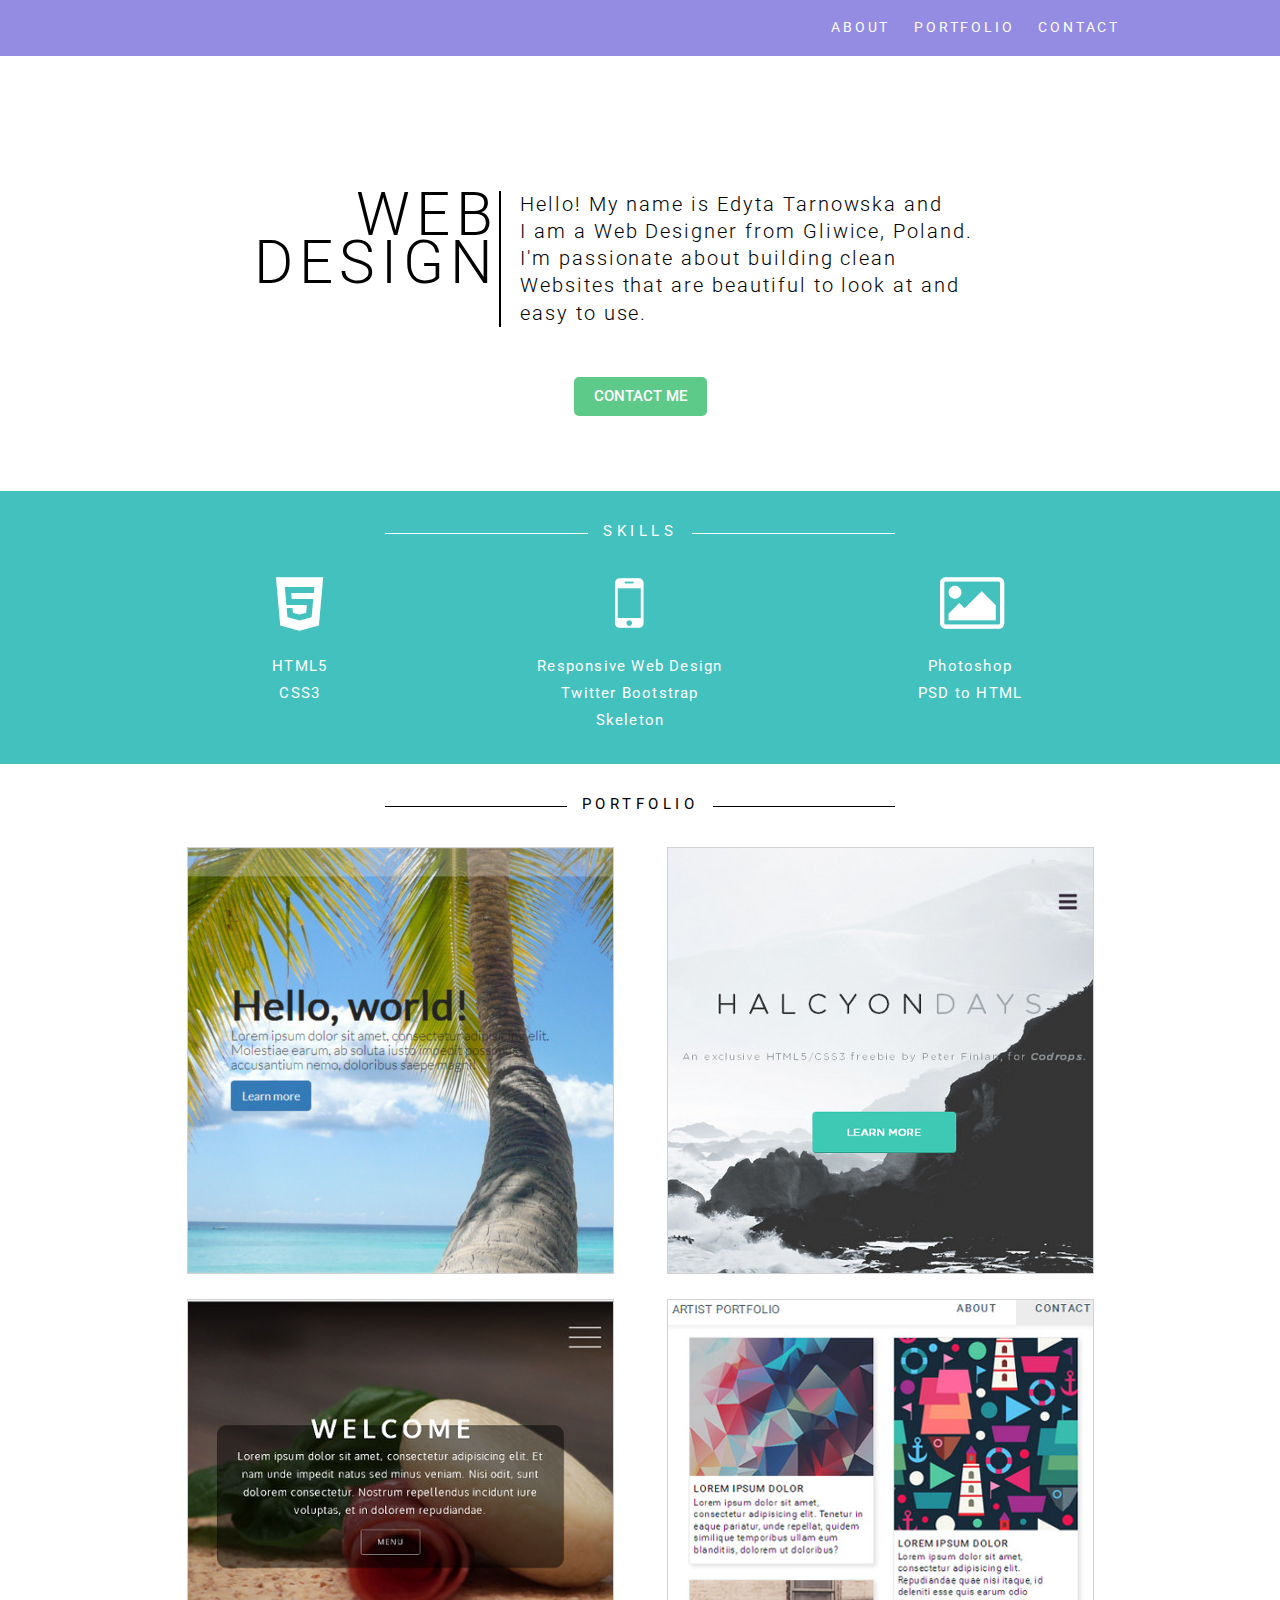
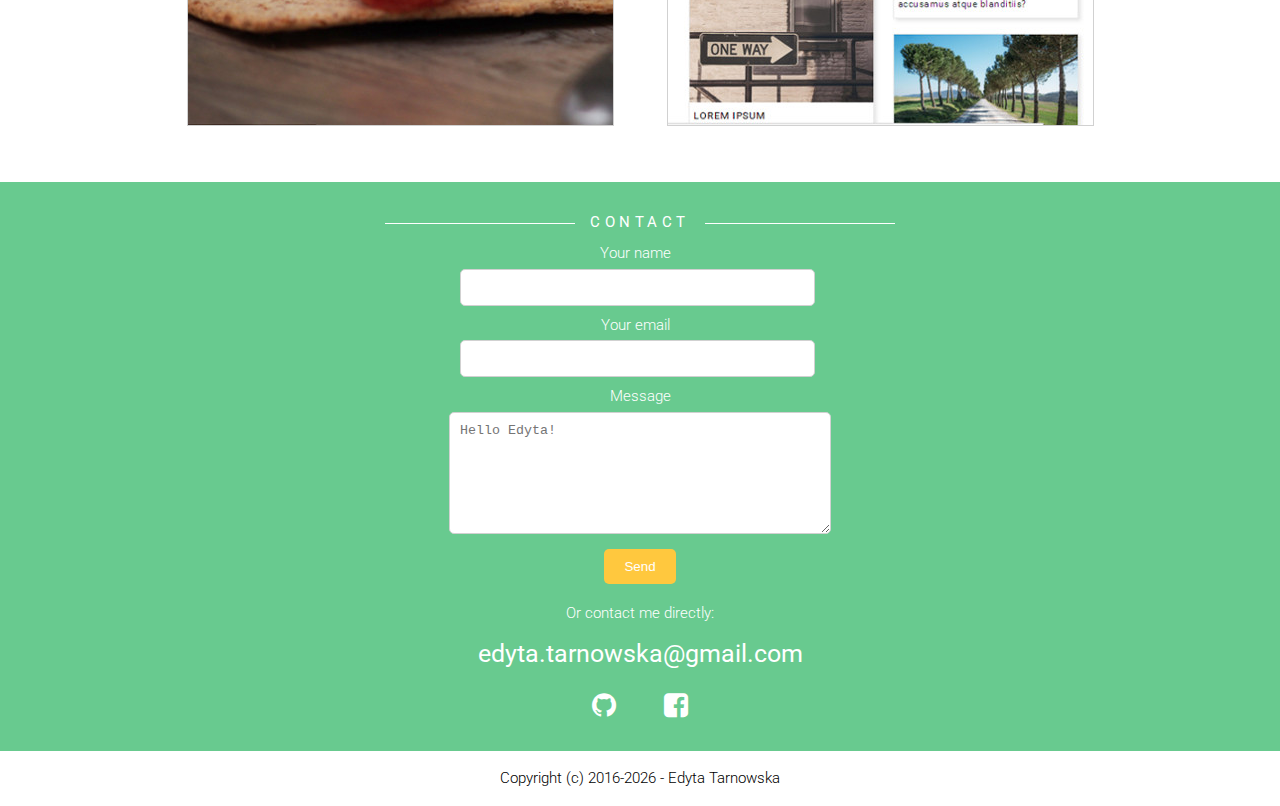
==== index.html @ e5737beb "contact form" ====
<!DOCTYPE html>
<html lang="en">
<head>
    <meta charset="UTF-8">
    <meta name="viewport" content="width=device-width, initial-scale=1">
    <title>Edyta Tarnowska | Web Design</title>
    <meta name="description" content="Responsive Web Design, HTML5, CSS3, PSD to HTML - Edyta Tarnowska">
    <meta name="author" content="Edyta Tarnowska">

    <link rel="stylesheet" href="http://fonts.googleapis.com/css?family=Roboto:300,400,500,700" type="text/css">
    <link rel="stylesheet" href="styles/fontello.css">
    <link rel="stylesheet" href="styles/main.css">
</head>
<body>

    <header id="top-bar">
        <div class="container">
            <nav class="menu">
                <ul>
                    <li><a href="#about">About</a></li>
                    <li><a href="#portfolio">Portfolio</a></li>
                    <li><a href="#contact">Contact</a></li>
                </ul>
            </nav>
        </div>
    </header>

    <section id="header">
        <div class="container">
            <div class="header-content">
                <div class="header-big">
                    <h1>WEB<br>DESIGN</h1>
                </div>
                <div class="header-text">
                    <p>Hello! My name is Edyta Tarnowska and I&nbsp;am a Web Designer from Gliwice, Poland. I'm passionate about building clean Websites that are beautiful to look&nbsp;at and easy to use.</p>
                </div>
            </div>
            <a class="button button-primary" href="#contact">Contact me</a>
        </div>      
    </section>

    <section id="about">
        <div class="container">
            <h3><span>Skills</span></h3>
            <div class="skills">
                <div class="skills-unit">
                    <div class="skill-icon">
                        <i class="icon-html5"></i>
                    </div>
                    <ul>
                        <li>HTML5</li>
                        <li>CSS3</li>
                    </ul>
                </div>
                <div class="skills-unit">
                    <div class="skill-icon">
                        <i class="icon-mobile"></i>
                    </div>
                    <ul>
                        <li>Responsive Web Design</li>
                        <li>Twitter Bootstrap</li>
                        <li>Skeleton</li>
                    </ul>
                </div>
                <div class="skills-unit">
                    <div class="skill-icon">
                        <i class="icon-picture"></i>
                    </div>
                    <ul>       
                        <li>Photoshop</li>
                        <li>PSD to HTML</li>
                    </ul>
                </div>
            </div>
        </div>
    </section>

    <section id="portfolio">
        <div class="container">
            <h3><span>Portfolio</span></h3>
            <div class="projects">

                <div class="project-unit">
                    <div class="project-img">
                        <img src="img/portfolio-01-bootstrap.jpg">
                        <div class="pic-description">
                            <span>
                                <h4>Sample Website</h4>
                                Responsive Web Design<br>
                                Bootstrap
                                <p>
                                    <a href="https://github.com/morfiwen/bootstrap-landing-page-01" target="_blank" title="View on Github"><i class="icon-github-circled"><span>View on Github</span></i></a>
                                    <a href="http://morfiwen.github.io/bootstrap-landing-page-01/" target="_blank" title="Visit site"><i class="icon-link"><span>Visit site</span></i></a>
                                </p>
                            </span>
                        </div>
                    </div>
                </div>

                <div class="project-unit">
                    <div class="project-img">
                        <img src="img/portfolio-03-psdtohtml.jpg">
                        <div class="pic-description">
                            <span>
                                <h4>Sample Website</h4>
                                Responsive Web Design<br>
                                PSD to HTML
                                <p>
                                    <a href="https://github.com/morfiwen/psd-to-html-halcyon" target="_blank" title="View on Github"><i class="icon-github-circled"><span>View on Github</span></i></a>
                                    <a href="http://morfiwen.github.io/psd-to-html-halcyon/" target="_blank" title="Visit site"><i class="icon-link"><span>Visit site</span></i></a>
                                </p>
                            </span>
                        </div>
                    </div>
                </div>

                <div class="project-unit">
                    <div class="project-img">
                        <img src="img/portfolio-04-flexbox.jpg">
                        <div class="pic-description">
                            <span>
                                <h4>Sample Website</h4>
                                Responsive Web Design<br>
                                Flex box<br>
                                <p>
                                    <a href="https://github.com/morfiwen/flexbox-practice-01" target="_blank" title="View on Github"><i class="icon-github-circled"><span>View on Github</span></i></a>
                                    <a href="http://morfiwen.github.io/flexbox-practice-01/" target="_blank" title="Visit site"><i class="icon-link"><span>Visit site</span></i></a>
                                </p>
                            </span>
                        </div>
                    </div>
                </div>

                <div class="project-unit">
                    <div class="project-img">
                        <img src="img/portfolio-05-tilegrid.jpg">
                        <div class="pic-description">
                            <span>
                                <h4>Sample Tile Grid Portfolio</h4>
                                Responsive Web Design<br>
                                Flex box<br>
                                JavaScript<br>
                                <p>
                                    <a href="https://github.com/morfiwen/tiles-grid-flexbox-practice" target="_blank" title="View on Github"><i class="icon-github-circled"><span>View on Github</span></i></a>
                                    <a href="http://morfiwen.github.io/tiles-grid-flexbox-practice/" target="_blank" title="Visit site"><i class="icon-link"><span>Visit site</span></i></a>
                                </p>
                            </span>
                        </div>
                    </div>
                </div>

                <!-- <div class="project-unit empty">
                </div> -->

            </div>
        </div>
    </section>

    <section id="contact" class="row">
        <div class="container">
            <h3><span>Contact</span></h3>

            <form action="https://formspree.io/edyta.tarnowska@gmail.com" method="POST">
                
                <div class="form-info">
                    <label><span>Your name</span>
                    <input type="text" name="name">
                    </label>

                    <label><span>Your email</span>
                    <input type="email" name="_replyto">
                    </label>
                </div>

                <div class="form-message">
                    <label><span>Message</span>
                    <textarea placeholder="Hello Edyta!" name="message"></textarea>
                    </label>
                </div>

                <input class="button button-send" type="submit" value="Send">
                <input type="hidden" name="_next" value="//morfiwen.github.io/edytatarnowska-website/thankyou.html" />
                <input type="hidden" name="_subject" value="Edyta Tarnowska - Nowa wiadomość!!!" />
            </form> 



            <div class="row">
                <p>Or contact me directly:</p>
                <p class="etmail"><a href="mailto:edyta.tarnowska@gmail.com">edyta.tarnowska@gmail.com</a></p>
                <a href="https://github.com/morfiwen" target="_blank" title="Github"><i class="icon-github-circled"></i></a>
                <a href="https://www.facebook.com/morfiwen" target="_blank" title="Facebook"><i class="icon-facebook-squared"></i></a>
                <!-- <a href="#" target="_blank" title="Instagram"><i class="icon-instagram"></i></a> -->
            </div>
        </div>
    </section>

    <footer class="row">
        <div class="container">
            <p>
                Copyright (c) 
                <script>
                    var currentYear = new Date().getFullYear();
                    document.write(currentYear > 2016 ? "2016-" + currentYear : "2016")
                </script> 
                - <a href="#">Edyta Tarnowska</a></p>
        </div>
    </footer>

    </div>
</body>
</html>
---- styles/fontello.css ----
@font-face {
  font-family: 'fontello';
  src: url('../font/fontello.eot?97603329');
  src: url('../font/fontello.eot?97603329#iefix') format('embedded-opentype'),
       url('../font/fontello.woff?97603329') format('woff'),
       url('../font/fontello.ttf?97603329') format('truetype'),
       url('../font/fontello.svg?97603329#fontello') format('svg');
  font-weight: normal;
  font-style: normal;
}
/* Chrome hack: SVG is rendered more smooth in Windozze. 100% magic, uncomment if you need it. */
/* Note, that will break hinting! In other OS-es font will be not as sharp as it could be */
/*
@media screen and (-webkit-min-device-pixel-ratio:0) {
  @font-face {
    font-family: 'fontello';
    src: url('../font/fontello.svg?97603329#fontello') format('svg');
  }
}
*/
 
 [class^="icon-"]:before, [class*=" icon-"]:before {
  font-family: "fontello";
  font-style: normal;
  font-weight: normal;
  speak: none;
 
  display: inline-block;
  text-decoration: inherit;
  width: 1em;
  margin-right: .2em;
  text-align: center;
  /* opacity: .8; */
 
  /* For safety - reset parent styles, that can break glyph codes*/
  font-variant: normal;
  text-transform: none;
 
  /* fix buttons height, for twitter bootstrap */
  line-height: 1em;
 
  /* Animation center compensation - margins should be symmetric */
  /* remove if not needed */
  margin-left: .2em;
 
  /* you can be more comfortable with increased icons size */
  /* font-size: 120%; */
 
  /* Font smoothing. That was taken from TWBS */
  -webkit-font-smoothing: antialiased;
  -moz-osx-font-smoothing: grayscale;
 
  /* Uncomment for 3D effect */
  /* text-shadow: 1px 1px 1px rgba(127, 127, 127, 0.3); */
}
 
.icon-picture:before { content: '\e800'; } /* '' */
.icon-html5:before { content: '\e801'; } /* '' */
.icon-mobile:before { content: '\e802'; } /* '' */
.icon-github-circled:before { content: '\e803'; } /* '' */
.icon-facebook-squared:before { content: '\e804'; } /* '' */
.icon-instagram:before { content: '\e805'; } /* '' */
.icon-link:before { content: '\e806'; } /* '' */
---- styles/main.css ----
/* http://meyerweb.com/eric/tools/css/reset/
   v2.0 | 20110126
   License: none (public domain)
*/

html, body, div, span, applet, object, iframe,
h1, h2, h3, h4, h5, h6, p, blockquote, pre,
a, abbr, acronym, address, big, cite, code,
del, dfn, em, img, ins, kbd, q, s, samp,
small, strike, strong, sub, sup, tt, var,
b, u, i, center,
dl, dt, dd, ol, ul, li,
fieldset, form, label, legend,
table, caption, tbody, tfoot, thead, tr, th, td,
article, aside, canvas, details, embed,
figure, figcaption, footer, header, hgroup,
menu, nav, output, ruby, section, summary,
time, mark, audio, video {
  margin: 0;
  padding: 0;
  border: 0;
  font-size: 100%;
  font: inherit;
  vertical-align: baseline;
}
/* HTML5 display-role reset for older browsers */
article, aside, details, figcaption, figure,
footer, header, hgroup, menu, nav, section {
  display: block;
}
body {
  line-height: 1;
}
ol, ul {
  list-style: none;
}
blockquote, q {
  quotes: none;
}
blockquote:before, blockquote:after,
q:before, q:after {
  content: '';
  content: none;
}
table {
  border-collapse: collapse;
  border-spacing: 0;
}

@media all and (max-width: 420px) {
  div {
    float: none;
    width: auto;
  }
}


/* =========== BODY ==============*/

body {
    font-family: 'Roboto', sans-serif;
	text-decoration: none;
    font-size: 15px;
    color: #fff;
    font-weight: 300;
    line-height: 1.3em;
}

#top-bar   {
    background-color: #948CE3;
}

#about {
    background-color: #43C1BE;
}

#contact {
    background-color: #68CA8F;
}

#header, #portfolio, footer {
    background-color: #fff;
    color: #000;
}

.container {
    max-width: 960px;
    text-align: center;
    padding-top: 2em;
    padding-bottom: 2em;
    margin: 0 auto;
}

h1 {
	font-size: 4em;
    padding-bottom: 0.4em;
    text-transform: uppercase;
    letter-spacing: 0.1em;
}

h3 {
    text-transform: uppercase;
    border-bottom: 1.5px solid #fff; 
    line-height: 0.1em;
    margin: 10px 15em 20px 15em;
    letter-spacing: 0.3em;
    font-weight: 400;
} 

#about h3 span { 
    background: #43C1BE; 
    padding:  1em;
}

#contact h3 span {
    background: #68CA8F; 
    padding:  1em;
}

#portfolio h3 {
    border-bottom: 1.5px solid #000;
}

#portfolio h3 span { 
    background: #fff;
    padding:  1em;
}

h4 {
    text-decoration: underline;
    font-weight: 500;
    font-size: 1.1em;
    line-height: 1.3em;
    letter-spacing: 0.1em;
}

a {
	text-decoration: none;
    color: #fff;
    text-transform: uppercase;
    font-weight: 300;
}

a:hover {
    color: #fff;
}

strong {
    font-weight: bold;
}

em {
    font-style: italic;
}

/* ======================= ICONS ============================ */

i {
    color: #fff;
    display: inline-block;
    margin: 1em 0.5em 0 0.5em;
    font-size: 1.5em;
    transition: color 0.5s ease-in-out;
}

i:hover {
    color: #51507f;
    font-weight: 300;
}

.skill-icon i {
    font-size: 60px;
    margin: 0;
    padding: 0;
    text-align: center;
    padding-bottom: 20px;
}

.skill-icon i:hover {
    color: #fff;
}

.project-img i {
    -webkit-transform: translateZ(0);
    transform: translateZ(0);
    box-shadow: 0 0 1px rgba(0, 0, 0, 0);
    -webkit-backface-visibility: hidden;
    backface-visibility: hidden;
    -moz-osx-font-smoothing: grayscale;
    -webkit-transition-duration: 0.3s;
    transition-duration: 0.3s;
    -webkit-transition-property: transform;
    transition-property: transform; 
}

.project-img i:hover {
    color: #fff;
    -webkit-transform: scale(1.2);
    transform: scale(1.2);
}

/* ===================== BUTTONS ====================== */

.button {
    display: inline-block;
    padding: 10px 20px;
    border-radius: 5px;
}

.button.button-primary {
    color: #FFF;
    font-weight: 500;
    background-color: #5eca89;
    border-color: #5eca89;
    -moz-transition: background-color 0.5s ease-in-out;
    -webkit-transition: background-color 0.5s ease-in-out;
    -o-transition: background-color 0.5s ease-in-out;
    transition: background-color 0.5s ease-in-out;
}

.button.button-primary:hover {
    background-color: #54b57b;
    border-color: #54b57b;
}

.button-send {
    background-color: #ffc83e;
    border: #ffc83e;
    color: white;
    text-decoration: none;
    cursor: pointer;
    -moz-transition: background-color 0.5s ease-in-out;
    -webkit-transition: background-color 0.5s ease-in-out;
    -o-transition: background-color 0.5s ease-in-out;
    transition: background-color 0.5s ease-in-out;
}

.button-send:hover {
    background-color: #ebb839;
    border-color: #ebb839;
}

 /* ===================== CONTENT ====================== */

#top-bar .container {
    padding-top: 1.2em;
    padding-bottom: 1.2em;
}

.menu {
    text-align: right;
}

.menu li {
    display: inline-block;
    padding-left: 20px;
    font-size: 14px;
    letter-spacing: 0.2em;
}

.menu a, #contact a {
    transition: all 0.5s ease-in-out;
    font-weight: 400;
}

.menu a:hover, #contact a:hover {
    color: #51507f;
}

#header {
    padding-top: 7em;
    padding-bottom: 3em;
}

.header-content {
    display: flex;
    justify-content: center;
}

.header-text {
    max-width: 55%;
}

.header-text p {
    font-size: 1.3em;
    letter-spacing: 0.1em;
    line-height: 1.4em;
    border-left: 2px solid #000;
    text-align: left;
    padding-left: 1em;
    padding-right: 1.6em;
    font-weight: 300;
}

.header-big h1 {
    text-align: right;
    line-height: 0.8em;
    padding-bottom: 1em;
}

#header .button {
    margin-top: 2em;
}

.skills {
    padding-top: 1.32em;
    display: flex;
    justify-content: space-around;
}

.skills li {
    line-height: 1.8em;
    letter-spacing: 0.08em;
    font-weight: 400;
}

.projects {
    padding-top: 20px;
    display: flex;
    justify-content: space-around;
    flex-wrap: wrap;
}

.project-unit {
    margin-bottom: 20px;
    padding-bottom: 0;
}

.project-unit.empty {
    visibility: hidden;
}

.project-img {
    position: relative;
}

.project-img img {
    border: 1px solid #D1D1D1;
}

.pic-description {
    position: absolute;
    top: 0;
    left: 0;
    bottom: 0;
    right: 0;
    background: rgba(0, 0, 0, 0.7);
    transition: all 0.5s ease-in-out;
    opacity: 0;
}

.pic-description span {
    color: #fff;
    position: absolute;
    top: 20%;
    left: 10%;
    width: 80%;
    font-weight: 400;
    text-align: center;
}

.pic-description p {
    font-size: 1.5em;
    text-align: center;
}

.pic-description p span {
    font-size: 11px;
    line-height: 1.1;
    margin-top: 35px;
    margin-left: -5px;
    width: 50px;
}

.project-img:hover .pic-description {
    opacity: 1;
}

/* ------------------------- FORM ------------------- */


form {
    max-width: 600px;
    margin: 0 auto;
}

label {
    display: block;
    padding-bottom: 10px;
}

label span {
    display: block;
}

.form-info {
    width: 60%;
    margin: 0 auto;
}

.form-info input {
    width: 95%;
    padding: 10px;
}

.form-info label {
    margin-right: 10px;
}

textarea {
    width: 60%;
    height: 100px;
    padding: 10px;
}

.form-info input, textarea {
    margin-top: 5px;
    border: 1px solid #D1D1D1;
    border-radius: 5px;
}

#form-thankyou {
    background-color: #68CA8F;
    padding: 3em;
    text-align: center;
    max-width: 60%;
    margin: 2em auto 0;
}

#form-thankyou h5 {
    font-size: 35px;
    font-weight: 500;
    margin-bottom: 30px;
}

#form-thankyou p {
    line-height: 1.2em;
    letter-spacing: 0.07em;
    font-size: 16px;
}

#form-thankyou a {
    font-size: 22px;
    margin-top: 50px;
}

/* ================ Contact ================= */

#contact a {
    text-transform: lowercase;
}

#contact p {
    padding-top: 20px;
}

#contact i {
    font-size: 28px;
}

.etmail {
    font-size: 25px;
    padding-top: 10px;
}

/* ================ Footer ================= */

footer .container {
    padding-top: 1.2em;
    padding-bottom: 1.2em;
}

footer a {
    color: #000;
    text-transform: none;
}

footer a:hover {
    color: #000;
}

/* ======================= MEDIA =============== */

@media screen and (max-width: 800px) { 
    .header-content {
        display: block;
        text-align: center;
    }
    .header-text {
        max-width: 80%;
        margin: 0 auto;
    }
    .header-text p {
        border-left: none;
        border-top: 1px solid #000;
        text-align: center;
        padding-top: 0.3em;
    }

    .header-big h1 {
        text-align: center;
        line-height: 0.8em;
        padding-bottom: 0.3em;
    }
    .project-unit.empty {
        display: none;
    }
    h3 {
        margin: 10px 10em 20px 10em;
    }
}

@media screen and (max-width: 600px) {
    form {
        margin: 30px auto 0 auto;
    }

    .form-info {
        width: 100%;
    }

    .form-info input {
        width: 80%;
    }

    .form-info label {
        margin-right: 0px;
    }

    textarea {
        width: 86%;
    }
}

@media screen and (max-width: 550px) { 
    header {
        display: none;
    }
    #header {
        padding-top: 0.5em;
    }
    .skills {
        display: block;
    }
    .skills-unit {
        padding-bottom: 30px;
    }
    h3 {
        margin: 10px 4em 20px 4em;
    }
    .projects {
        display: block;
    }

    .project-unit {
        width: 90%;
        margin: 0 auto 20px auto;
    }

    .project-img img {
        width: 100%;
    }
    .etmail {
        font-size: 1.5em;
    }
}
@media screen and (max-width: 320px) { 
    .etmail {
        font-size: 1em;
    }
}
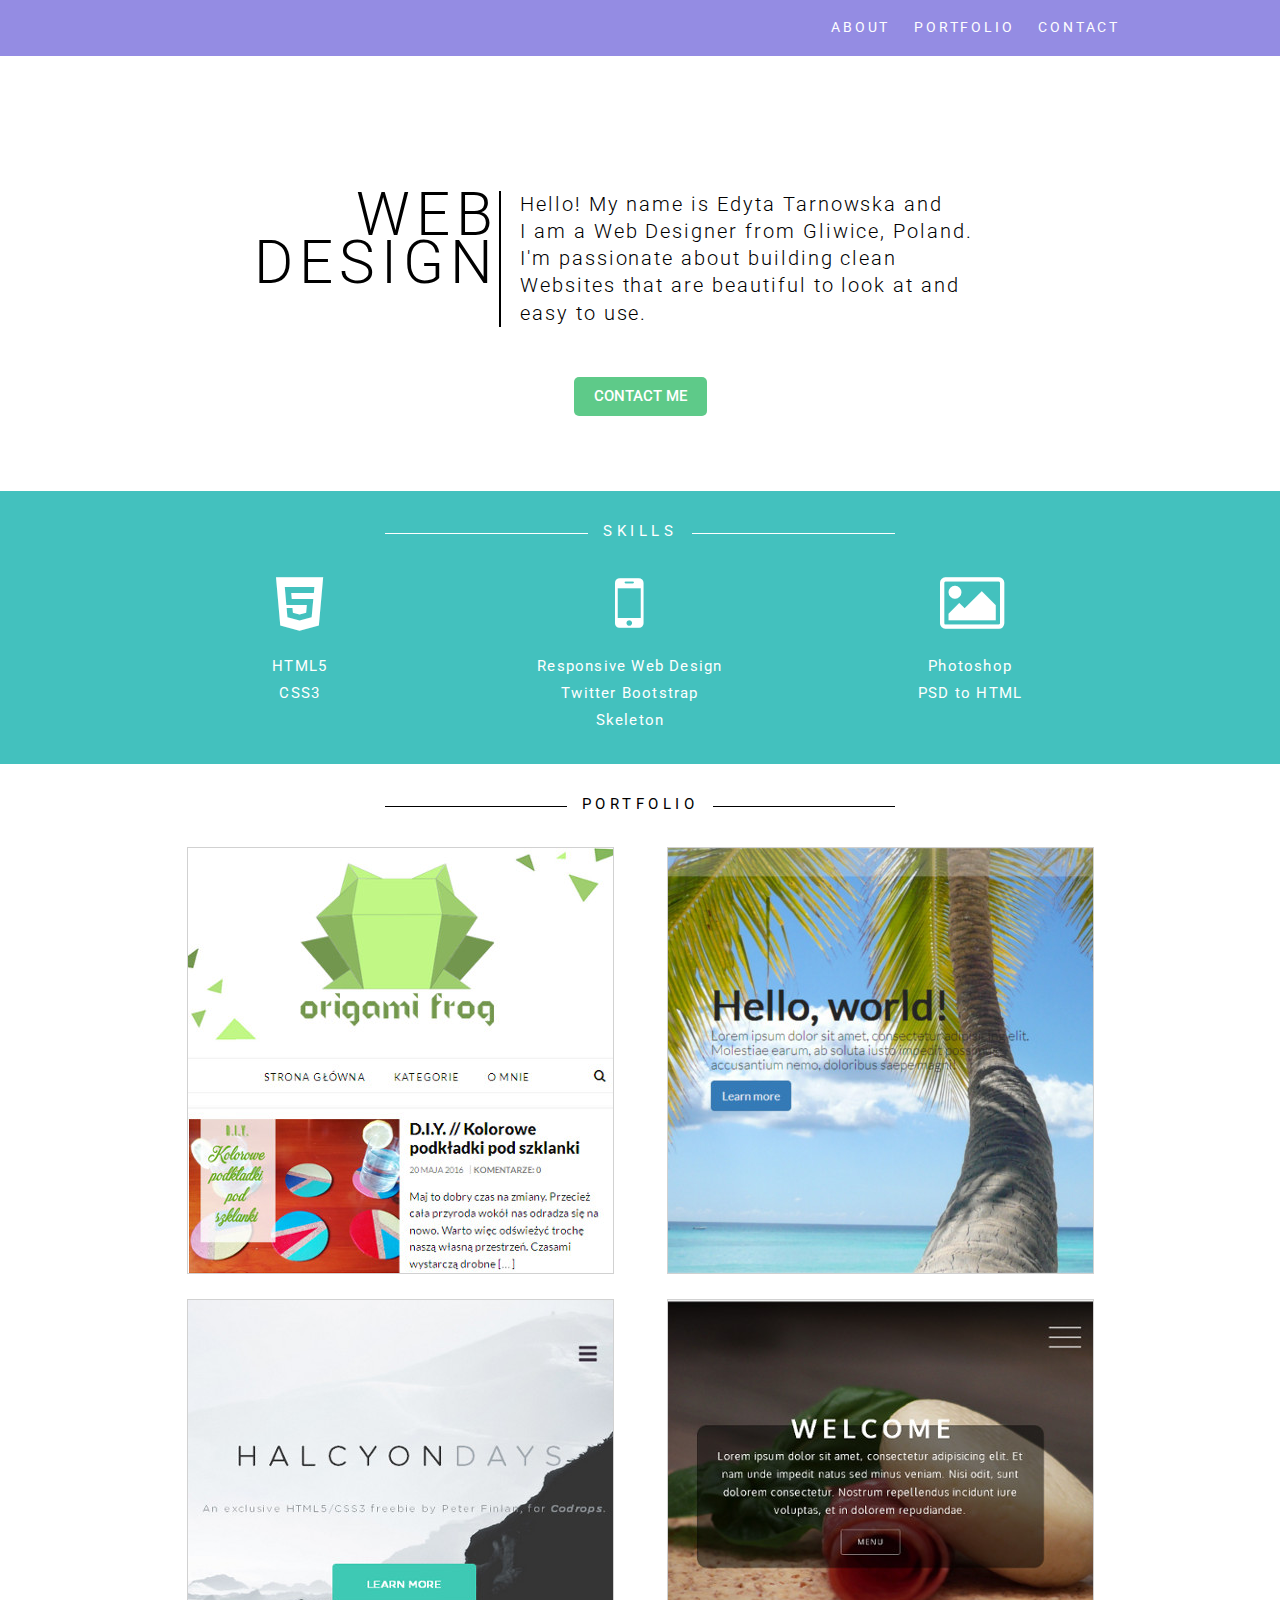
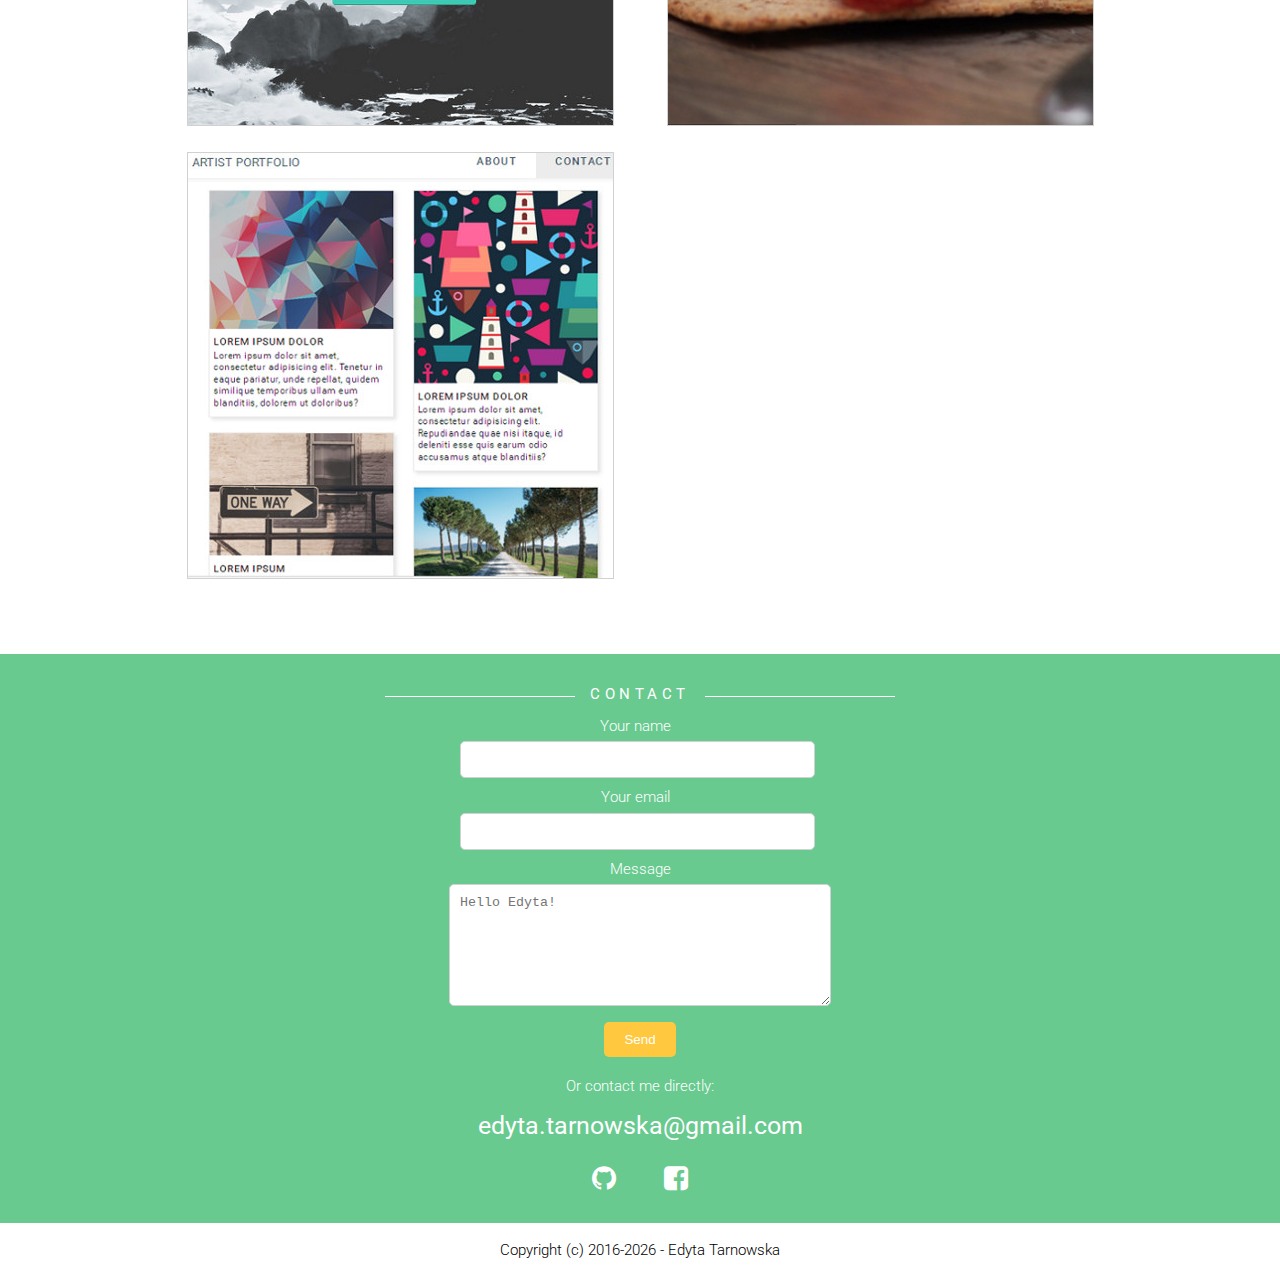
==== commit ce99844a: "add blog" ====
--- a/index.html
+++ b/index.html
@@ -10,6 +10,18 @@
     <link rel="stylesheet" href="http://fonts.googleapis.com/css?family=Roboto:300,400,500,700" type="text/css">
     <link rel="stylesheet" href="styles/fontello.css">
     <link rel="stylesheet" href="styles/main.css">
+
+    <script>
+      (function(i,s,o,g,r,a,m){i['GoogleAnalyticsObject']=r;i[r]=i[r]||function(){
+      (i[r].q=i[r].q||[]).push(arguments)},i[r].l=1*new Date();a=s.createElement(o),
+      m=s.getElementsByTagName(o)[0];a.async=1;a.src=g;m.parentNode.insertBefore(a,m)
+      })(window,document,'script','https://www.google-analytics.com/analytics.js','ga');
+
+      ga('create', 'UA-77853250-1', 'auto');
+      ga('send', 'pageview');
+
+    </script>
+
 </head>
 <body>
 
@@ -82,10 +94,28 @@
 
                 <div class="project-unit">
                     <div class="project-img">
+                        <img src="img/portfolio-06-wordpressblog.jpg">
+                        <div class="pic-description">
+                            <span>
+                                <a href="http://origamifrog.pl" target="_blank" title="Visit site"><h4>Wordpress Blog Design</h4></a>
+                                Wordpress<br>
+                                Responsive Web Design<br>
+                                Flex box<br>
+                                <p>
+                                    <a href="https://github.com/morfiwen/wordpress-blog-origamifrog" target="_blank" title="View on Github"><i class="icon-github-circled"><span>View on Github</span></i></a>
+                                    <a href="http://origamifrog.pl" target="_blank" title="Visit site"><i class="icon-link"><span>Visit site</span></i></a>
+                                </p>
+                            </span>
+                        </div>
+                    </div>
+                </div>
+
+                <div class="project-unit">
+                    <div class="project-img">
                         <img src="img/portfolio-01-bootstrap.jpg">
                         <div class="pic-description">
                             <span>
-                                <h4>Sample Website</h4>
+                                <a href="http://morfiwen.github.io/bootstrap-landing-page-01/" target="_blank" title="Visit site"><h4>Sample Website</h4></a>
                                 Responsive Web Design<br>
                                 Bootstrap
                                 <p>
@@ -102,7 +132,7 @@
                         <img src="img/portfolio-03-psdtohtml.jpg">
                         <div class="pic-description">
                             <span>
-                                <h4>Sample Website</h4>
+                                <a href="http://morfiwen.github.io/psd-to-html-halcyon/" target="_blank" title="Visit site"><h4>Sample Website</h4></a>
                                 Responsive Web Design<br>
                                 PSD to HTML
                                 <p>
@@ -119,7 +149,7 @@
                         <img src="img/portfolio-04-flexbox.jpg">
                         <div class="pic-description">
                             <span>
-                                <h4>Sample Website</h4>
+                                <a href="http://morfiwen.github.io/flexbox-practice-01/" target="_blank" title="Visit site"><h4>Sample Website</h4></a>
                                 Responsive Web Design<br>
                                 Flex box<br>
                                 <p>
@@ -136,7 +166,7 @@
                         <img src="img/portfolio-05-tilegrid.jpg">
                         <div class="pic-description">
                             <span>
-                                <h4>Sample Tile Grid Portfolio</h4>
+                                <a href="http://morfiwen.github.io/tiles-grid-flexbox-practice/" target="_blank" title="Visit site"><h4>Sample Tile Grid Portfolio</h4></a>
                                 Responsive Web Design<br>
                                 Flex box<br>
                                 JavaScript<br>
@@ -149,8 +179,25 @@
                     </div>
                 </div>
 
-                <!-- <div class="project-unit empty">
-                </div> -->
+                <div class="project-unit empty">
+                    <div class="project-unit">
+                        <div class="project-img">
+                            <img src="img/portfolio-05-tilegrid.jpg">
+                            <div class="pic-description">
+                                <span>
+                                    <a href="http://morfiwen.github.io/tiles-grid-flexbox-practice/" target="_blank" title="Visit site"><h4>Sample Tile Grid Portfolio</h4></a>
+                                    Responsive Web Design<br>
+                                    Flex box<br>
+                                    JavaScript<br>
+                                    <p>
+                                        <a href="https://github.com/morfiwen/tiles-grid-flexbox-practice" target="_blank" title="View on Github"><i class="icon-github-circled"><span>View on Github</span></i></a>
+                                        <a href="http://morfiwen.github.io/tiles-grid-flexbox-practice/" target="_blank" title="Visit site"><i class="icon-link"><span>Visit site</span></i></a>
+                                    </p>
+                                </span>
+                            </div>
+                        </div>
+                    </div>
+                </div>
 
             </div>
         </div>
--- a/styles/main.css
+++ b/styles/main.css
@@ -126,23 +126,25 @@
     padding:  1em;
 }
 
+a {
+	text-decoration: none;
+    color: #fff;
+    text-transform: uppercase;
+    font-weight: 300;
+}
+
+a:hover {
+    color: #fff;
+}
+
 h4 {
     text-decoration: underline;
     font-weight: 500;
     font-size: 1.1em;
     line-height: 1.3em;
     letter-spacing: 0.1em;
-}
-
-a {
-	text-decoration: none;
-    color: #fff;
-    text-transform: uppercase;
-    font-weight: 300;
-}
-
-a:hover {
-    color: #fff;
+    text-transform: none;
+    margin-bottom: 5px;
 }
 
 strong {
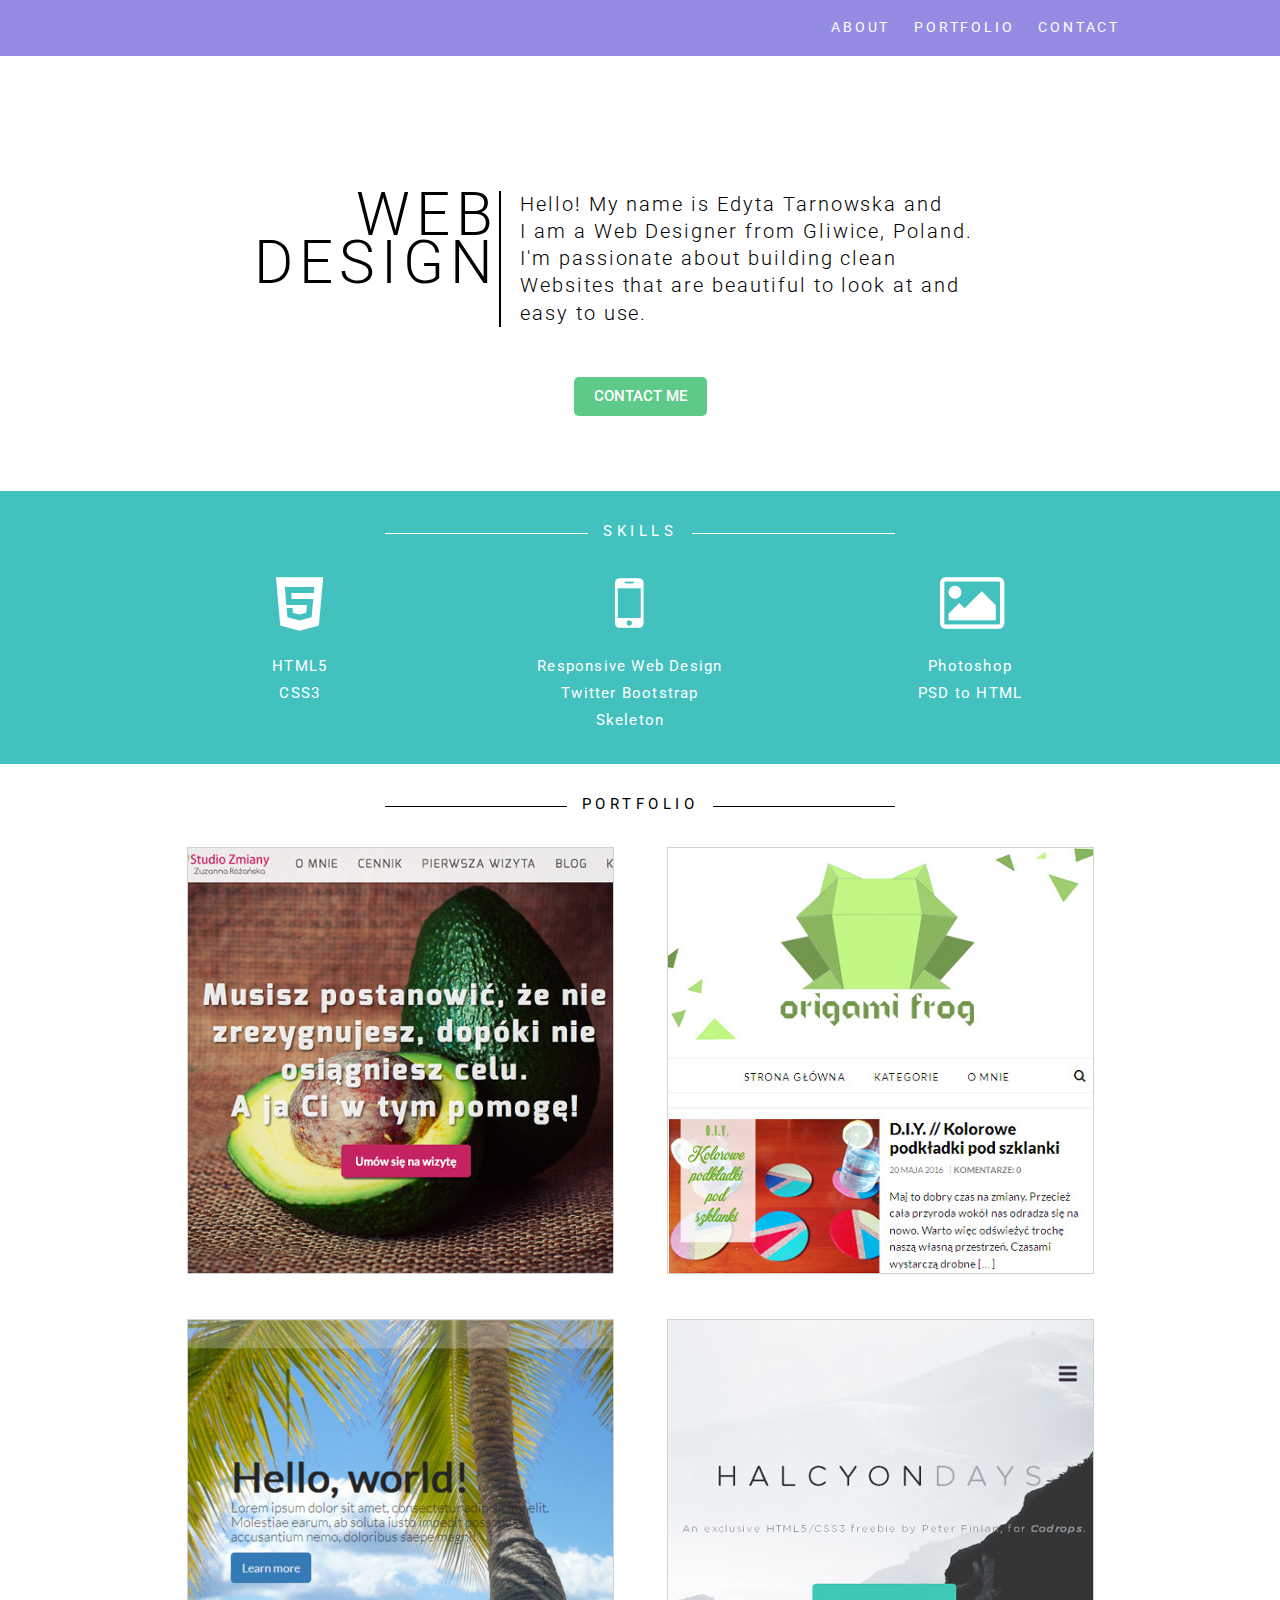
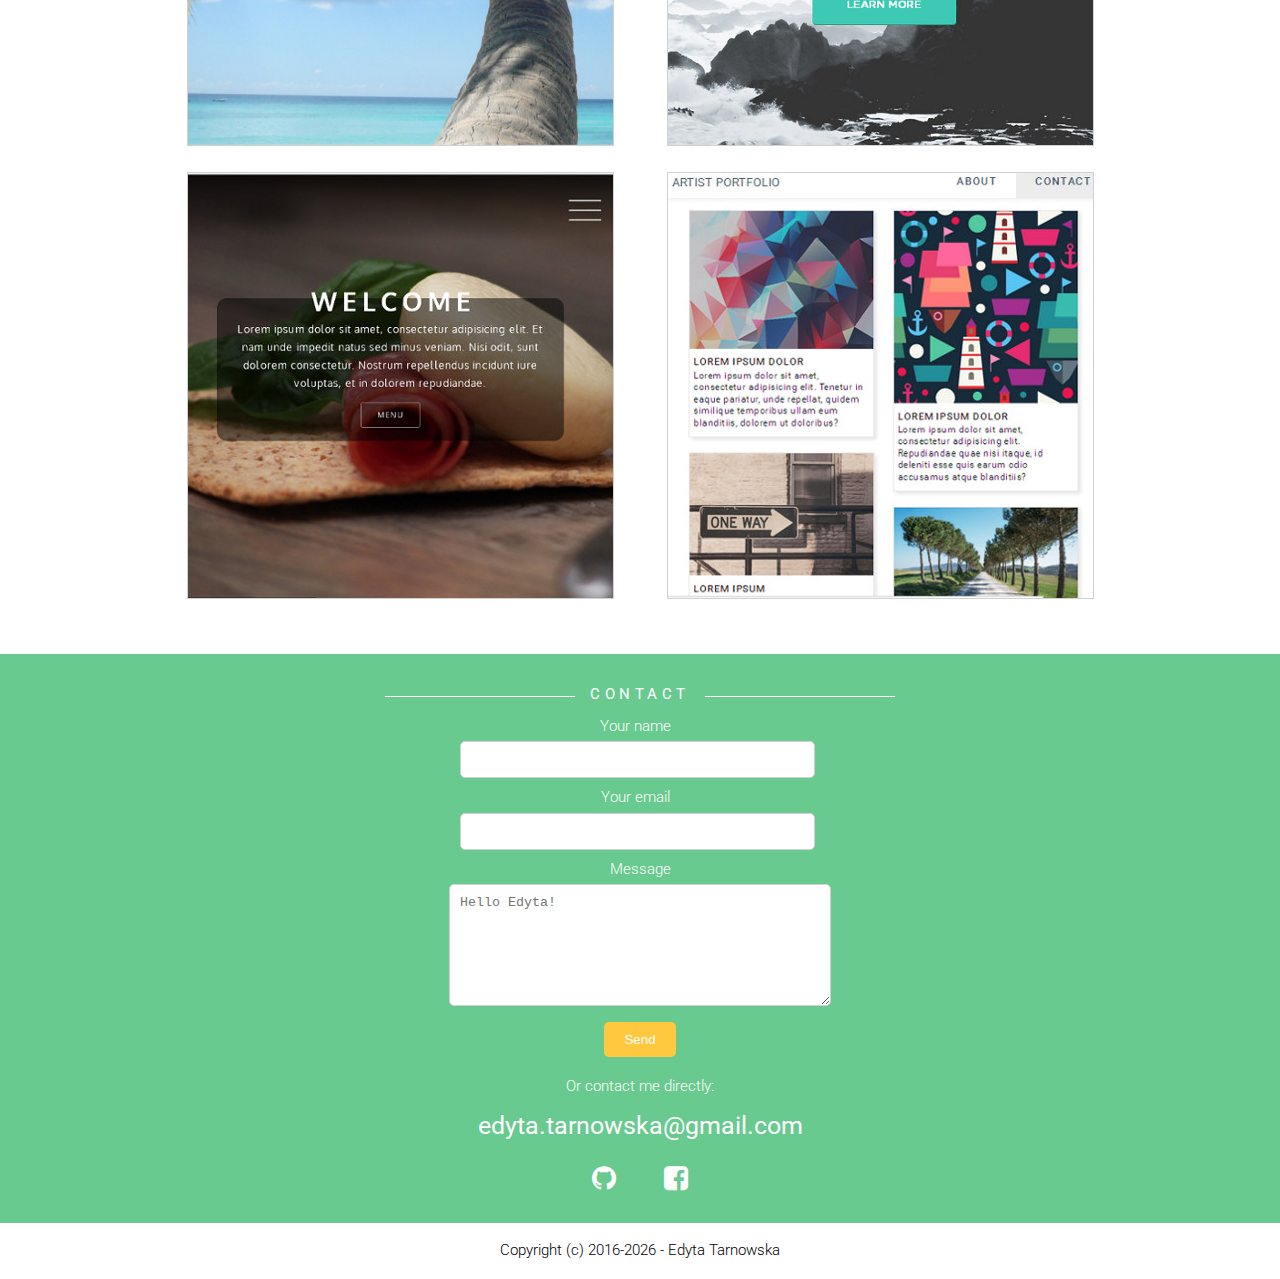
==== commit 2c714171: "add studiozmiany" ====
--- a/index.html
+++ b/index.html
@@ -6,8 +6,9 @@
     <title>Edyta Tarnowska | Web Design</title>
     <meta name="description" content="Responsive Web Design, HTML5, CSS3, PSD to HTML - Edyta Tarnowska">
     <meta name="author" content="Edyta Tarnowska">
-
-    <link rel="stylesheet" href="http://fonts.googleapis.com/css?family=Roboto:300,400,500,700" type="text/css">
+    <link rel="icon" type="image/png" href="img/logo_fav_et.png">
+
+    <link rel="stylesheet" href="https://fonts.googleapis.com/css?family=Roboto:300,400,500,700" type="text/css">
     <link rel="stylesheet" href="styles/fontello.css">
     <link rel="stylesheet" href="styles/main.css">
 
@@ -92,6 +93,24 @@
             <h3><span>Portfolio</span></h3>
             <div class="projects">
 
+                 <div class="project-unit">
+                    <div class="project-unit">
+                        <div class="project-img">
+                            <img src="img/portfolio-07-studiozmiany.jpg">
+                            <div class="pic-description">
+                                <span>
+                                    <a href="http://studiozmiany.pl" target="_blank" title="Visit site"><h4>Studio Zmiany</h4></a>
+                                    Responsive Web Design<br>
+                                    <p>
+                                        <!-- <a href="https://github.com/morfiwen/tiles-grid-flexbox-practice" target="_blank" title="View on Github"><i class="icon-github-circled"><span>View on Github</span></i></a> -->
+                                        <a href="http://studiozmiany.pl" target="_blank" title="Visit site"><i class="icon-link"><span>Visit site</span></i></a>
+                                    </p>
+                                </span>
+                            </div>
+                        </div>
+                    </div>
+                </div>
+
                 <div class="project-unit">
                     <div class="project-img">
                         <img src="img/portfolio-06-wordpressblog.jpg">
@@ -177,9 +196,8 @@
                             </span>
                         </div>
                     </div>
-                </div>
-
-                <div class="project-unit empty">
+
+                <!-- <div class="project-unit empty">
                     <div class="project-unit">
                         <div class="project-img">
                             <img src="img/portfolio-05-tilegrid.jpg">
@@ -197,7 +215,7 @@
                             </div>
                         </div>
                     </div>
-                </div>
+                </div> -->
 
             </div>
         </div>
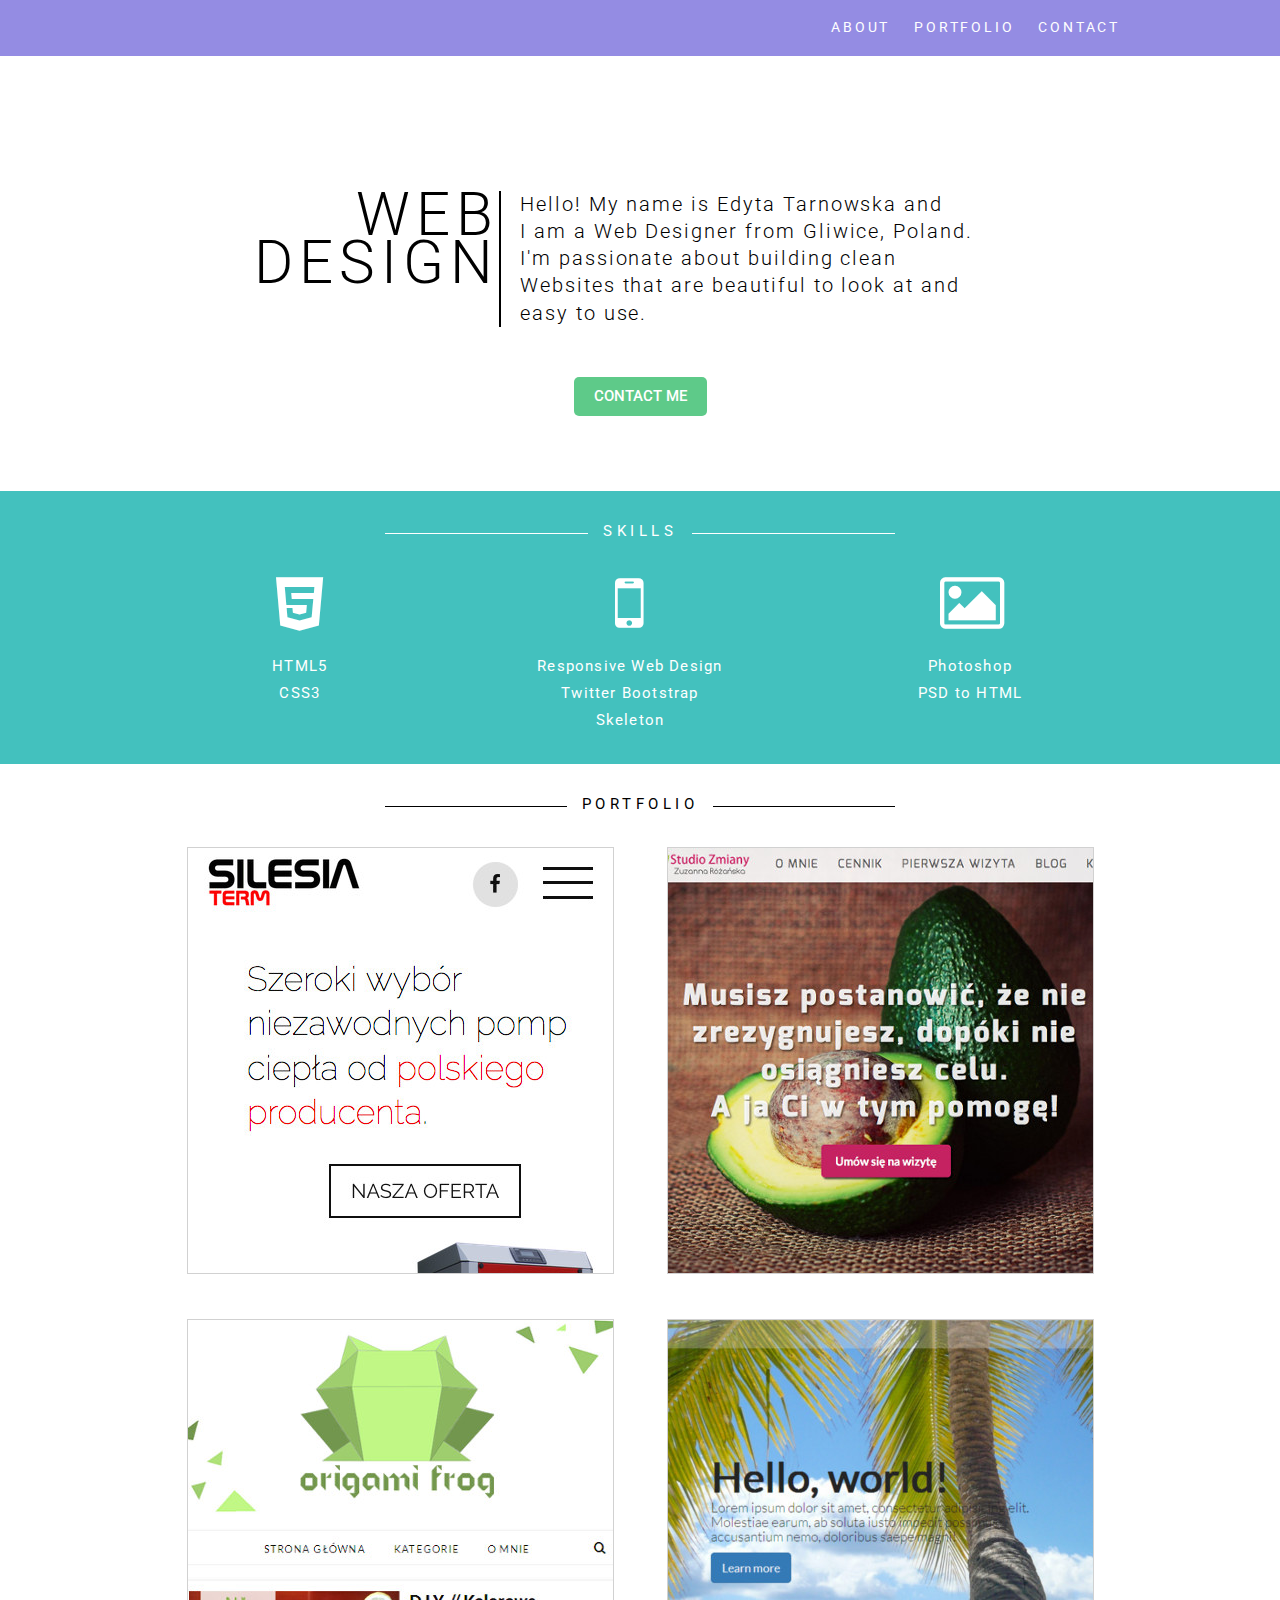
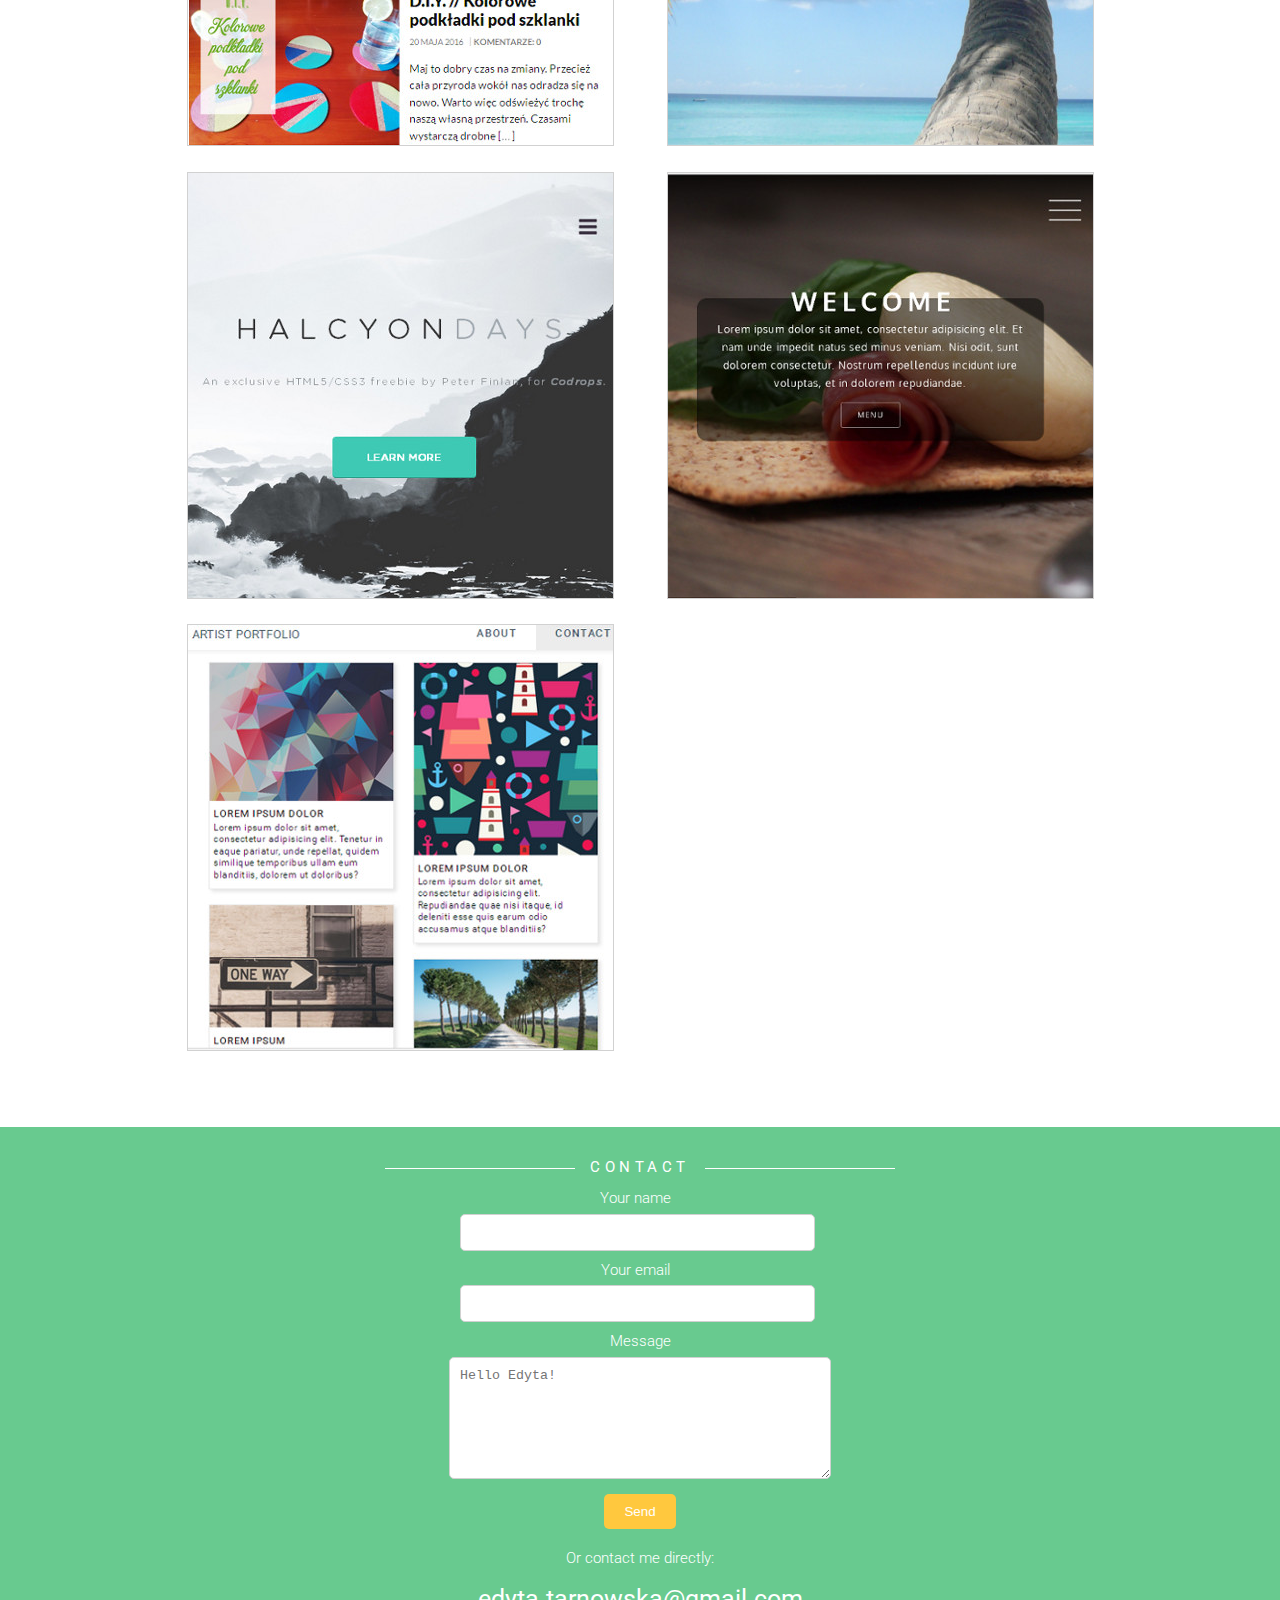
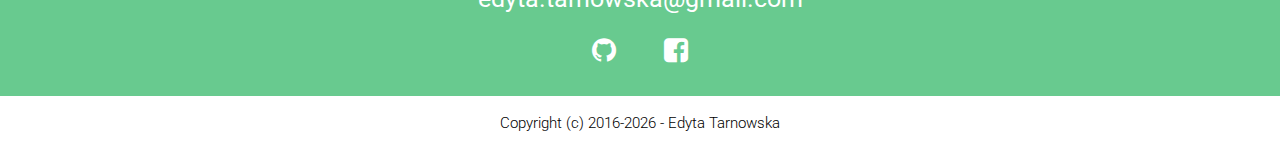
==== commit 5bde7ce9: "portfolio update" ====
--- a/index.html
+++ b/index.html
@@ -93,7 +93,26 @@
             <h3><span>Portfolio</span></h3>
             <div class="projects">
 
-                 <div class="project-unit">
+                <div class="project-unit">
+                    <div class="project-unit">
+                        <div class="project-img">
+                            <img src="img/portfolio-08-silesiaterm.jpg">
+                            <div class="pic-description">
+                                <span>
+                                    <a href="http://silesiaterm.pl" target="_blank" title="Visit site"><h4>Silesia Term</h4></a>
+                                    Responsive Web Design<br>
+                                    Wordpress<br>
+                                    <p>
+                                        <!-- <a href="https://github.com/morfiwen/tiles-grid-flexbox-practice" target="_blank" title="View on Github"><i class="icon-github-circled"><span>View on Github</span></i></a> -->
+                                        <a href="http://silesiaterm.pl" target="_blank" title="Visit site"><i class="icon-link"><span>Visit site</span></i></a>
+                                    </p>
+                                </span>
+                            </div>
+                        </div>
+                    </div>
+                </div>
+
+                <div class="project-unit">
                     <div class="project-unit">
                         <div class="project-img">
                             <img src="img/portfolio-07-studiozmiany.jpg">
@@ -196,8 +215,10 @@
                             </span>
                         </div>
                     </div>
-
-                <!-- <div class="project-unit empty">
+                </div>
+
+                
+                <div class="project-unit empty">
                     <div class="project-unit">
                         <div class="project-img">
                             <img src="img/portfolio-05-tilegrid.jpg">
@@ -215,7 +236,7 @@
                             </div>
                         </div>
                     </div>
-                </div> -->
+                </div>
 
             </div>
         </div>
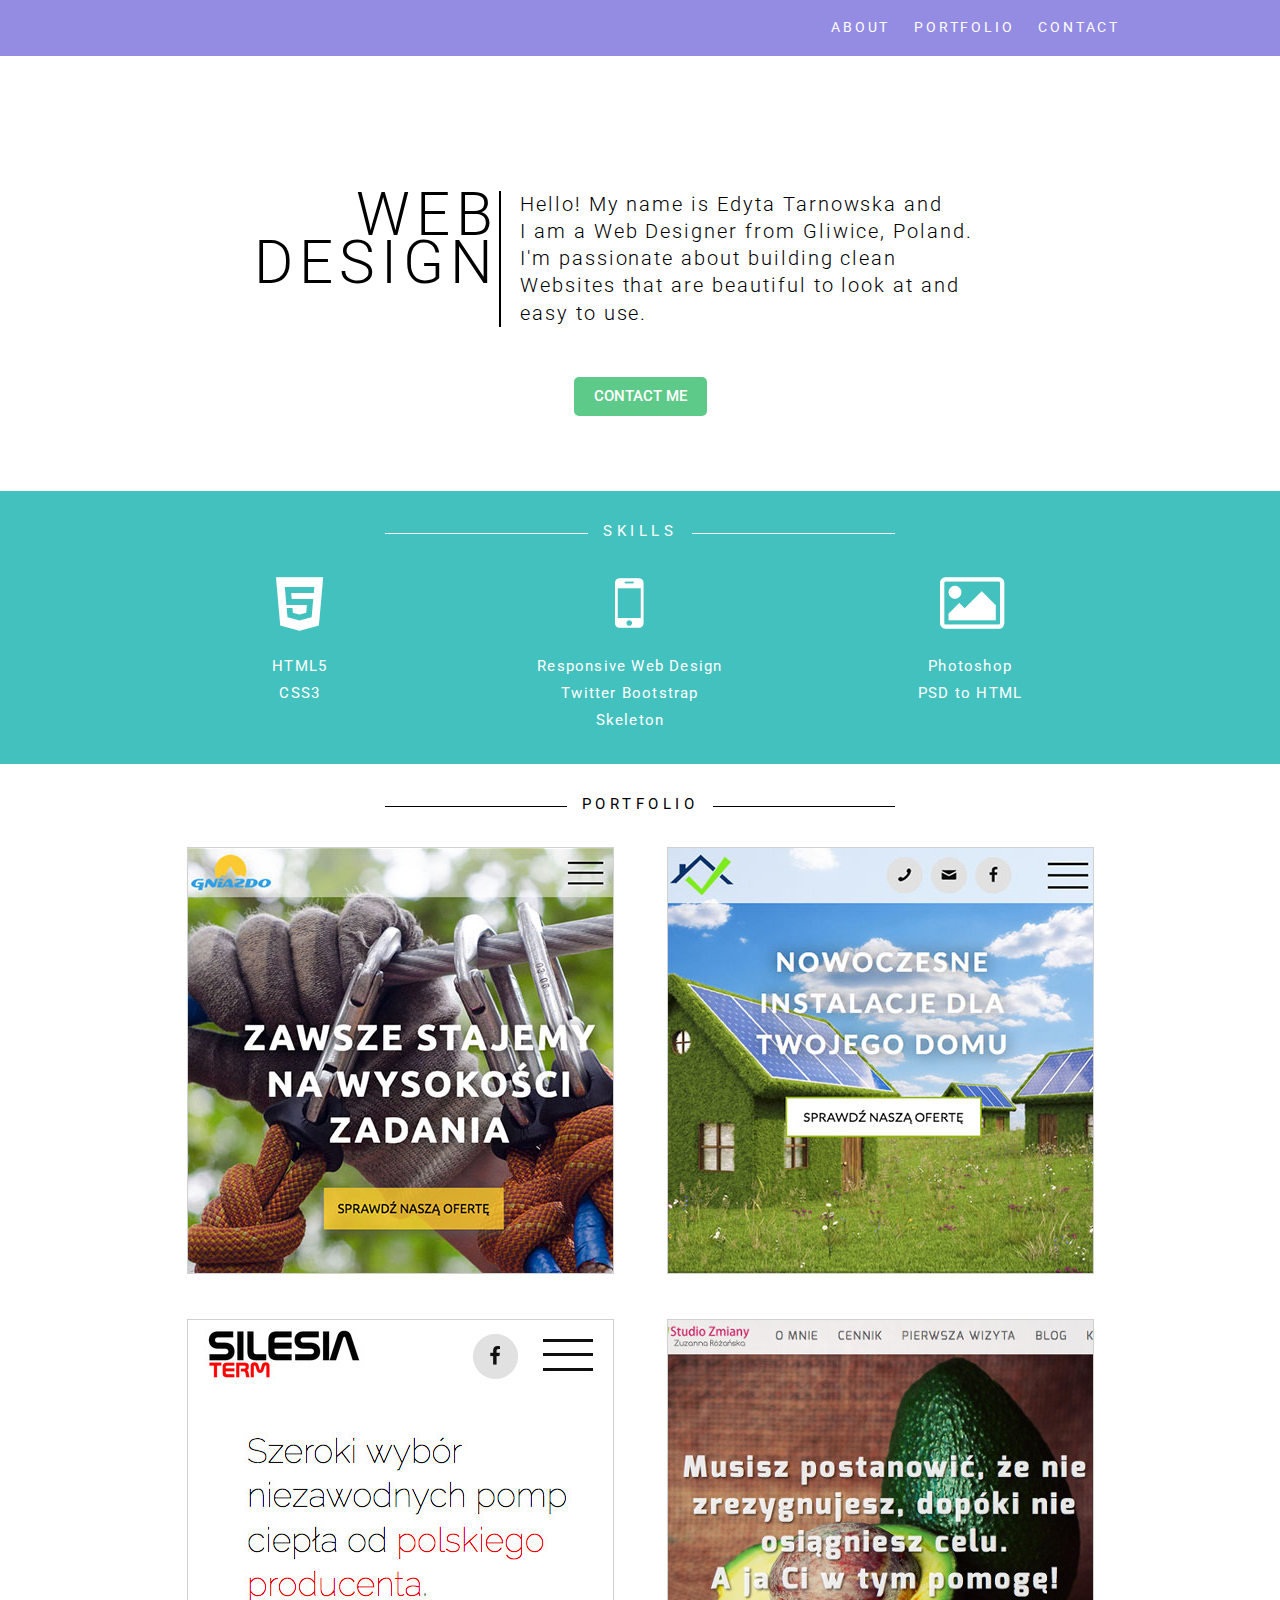
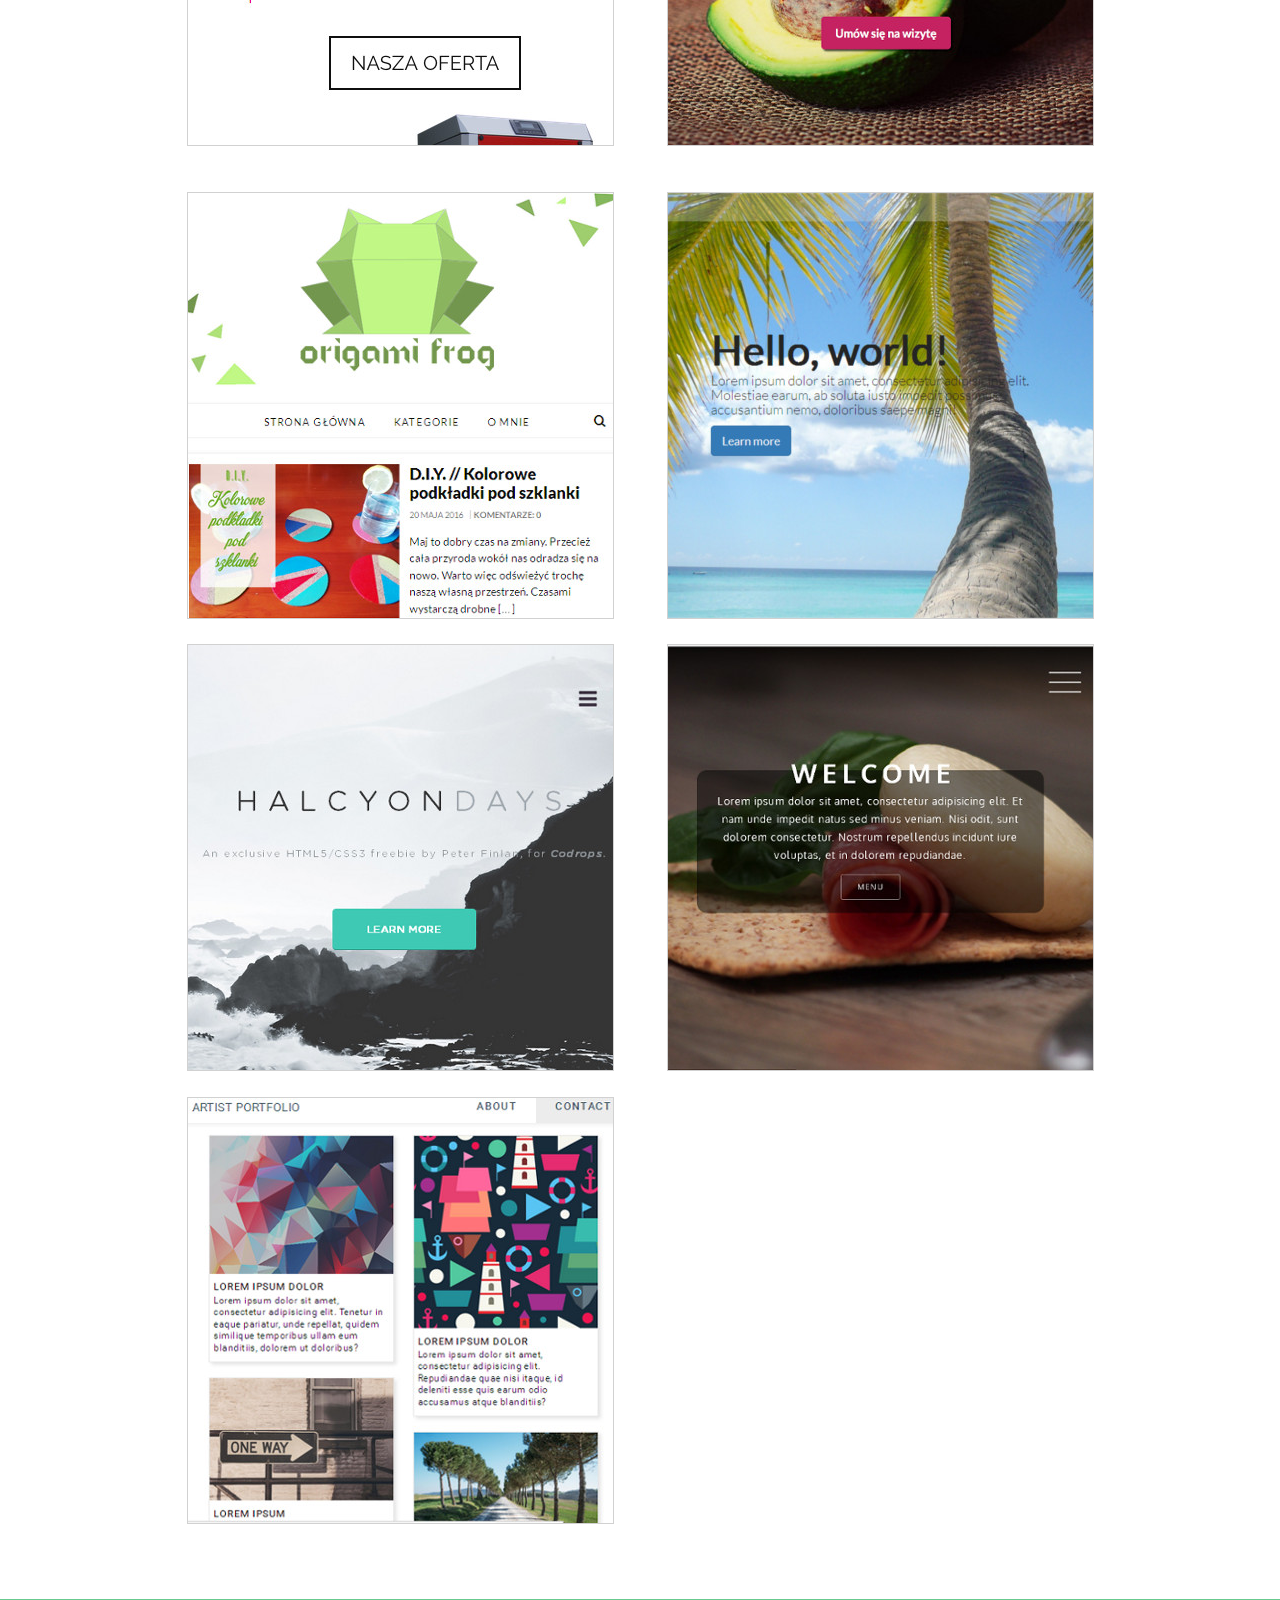
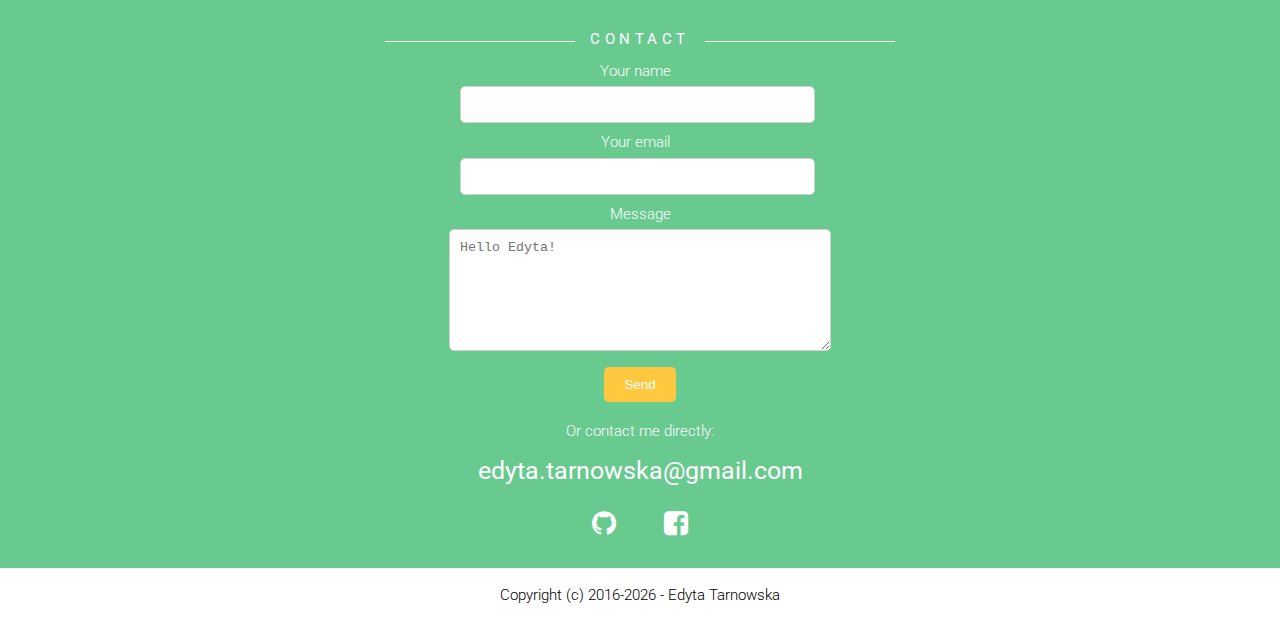
==== commit 900c3e04: "portfolio update" ====
--- a/index.html
+++ b/index.html
@@ -49,7 +49,7 @@
                 </div>
             </div>
             <a class="button button-primary" href="#contact">Contact me</a>
-        </div>      
+        </div>
     </section>
 
     <section id="about">
@@ -79,7 +79,7 @@
                     <div class="skill-icon">
                         <i class="icon-picture"></i>
                     </div>
-                    <ul>       
+                    <ul>
                         <li>Photoshop</li>
                         <li>PSD to HTML</li>
                     </ul>
@@ -96,6 +96,44 @@
                 <div class="project-unit">
                     <div class="project-unit">
                         <div class="project-img">
+                            <img src="img/portfolio-10-gniazdo.jpg">
+                            <div class="pic-description">
+                                <span>
+                                    <a href="http://gniazdo24h.pl" target="_blank" title="Visit site"><h4>Gniazdo</h4></a>
+                                    Responsive Web Design<br>
+                                    Wordpress<br>
+                                    <p>
+                                        <!-- <a href="https://github.com/morfiwen/tiles-grid-flexbox-practice" target="_blank" title="View on Github"><i class="icon-github-circled"><span>View on Github</span></i></a> -->
+                                        <a href="http://gniazdo24h.pl" target="_blank" title="Visit site"><i class="icon-link"><span>Visit site</span></i></a>
+                                    </p>
+                                </span>
+                            </div>
+                        </div>
+                    </div>
+                </div>
+
+                <div class="project-unit">
+                    <div class="project-unit">
+                        <div class="project-img">
+                            <img src="img/portfolio-09-insall.jpg">
+                            <div class="pic-description">
+                                <span>
+                                    <a href="http://insall.pl" target="_blank" title="Visit site"><h4>Insall</h4></a>
+                                    Responsive Web Design<br>
+                                    Wordpress<br>
+                                    <p>
+                                        <!-- <a href="https://github.com/morfiwen/tiles-grid-flexbox-practice" target="_blank" title="View on Github"><i class="icon-github-circled"><span>View on Github</span></i></a> -->
+                                        <a href="http://insall.pl" target="_blank" title="Visit site"><i class="icon-link"><span>Visit site</span></i></a>
+                                    </p>
+                                </span>
+                            </div>
+                        </div>
+                    </div>
+                </div>
+
+                <div class="project-unit">
+                    <div class="project-unit">
+                        <div class="project-img">
                             <img src="img/portfolio-08-silesiaterm.jpg">
                             <div class="pic-description">
                                 <span>
@@ -217,7 +255,7 @@
                     </div>
                 </div>
 
-                
+
                 <div class="project-unit empty">
                     <div class="project-unit">
                         <div class="project-img">
@@ -247,7 +285,7 @@
             <h3><span>Contact</span></h3>
 
             <form action="https://formspree.io/edyta.tarnowska@gmail.com" method="POST">
-                
+
                 <div class="form-info">
                     <label><span>Your name</span>
                     <input type="text" name="name">
@@ -267,7 +305,7 @@
                 <input class="button button-send" type="submit" value="Send">
                 <input type="hidden" name="_next" value="//morfiwen.github.io/edytatarnowska-website/thankyou.html" />
                 <input type="hidden" name="_subject" value="Edyta Tarnowska - Nowa wiadomość!!!" />
-            </form> 
+            </form>
 
 
 
@@ -284,15 +322,15 @@
     <footer class="row">
         <div class="container">
             <p>
-                Copyright (c) 
+                Copyright (c)
                 <script>
                     var currentYear = new Date().getFullYear();
                     document.write(currentYear > 2016 ? "2016-" + currentYear : "2016")
-                </script> 
+                </script>
                 - <a href="#">Edyta Tarnowska</a></p>
         </div>
     </footer>
 
     </div>
 </body>
-</html>+</html>
